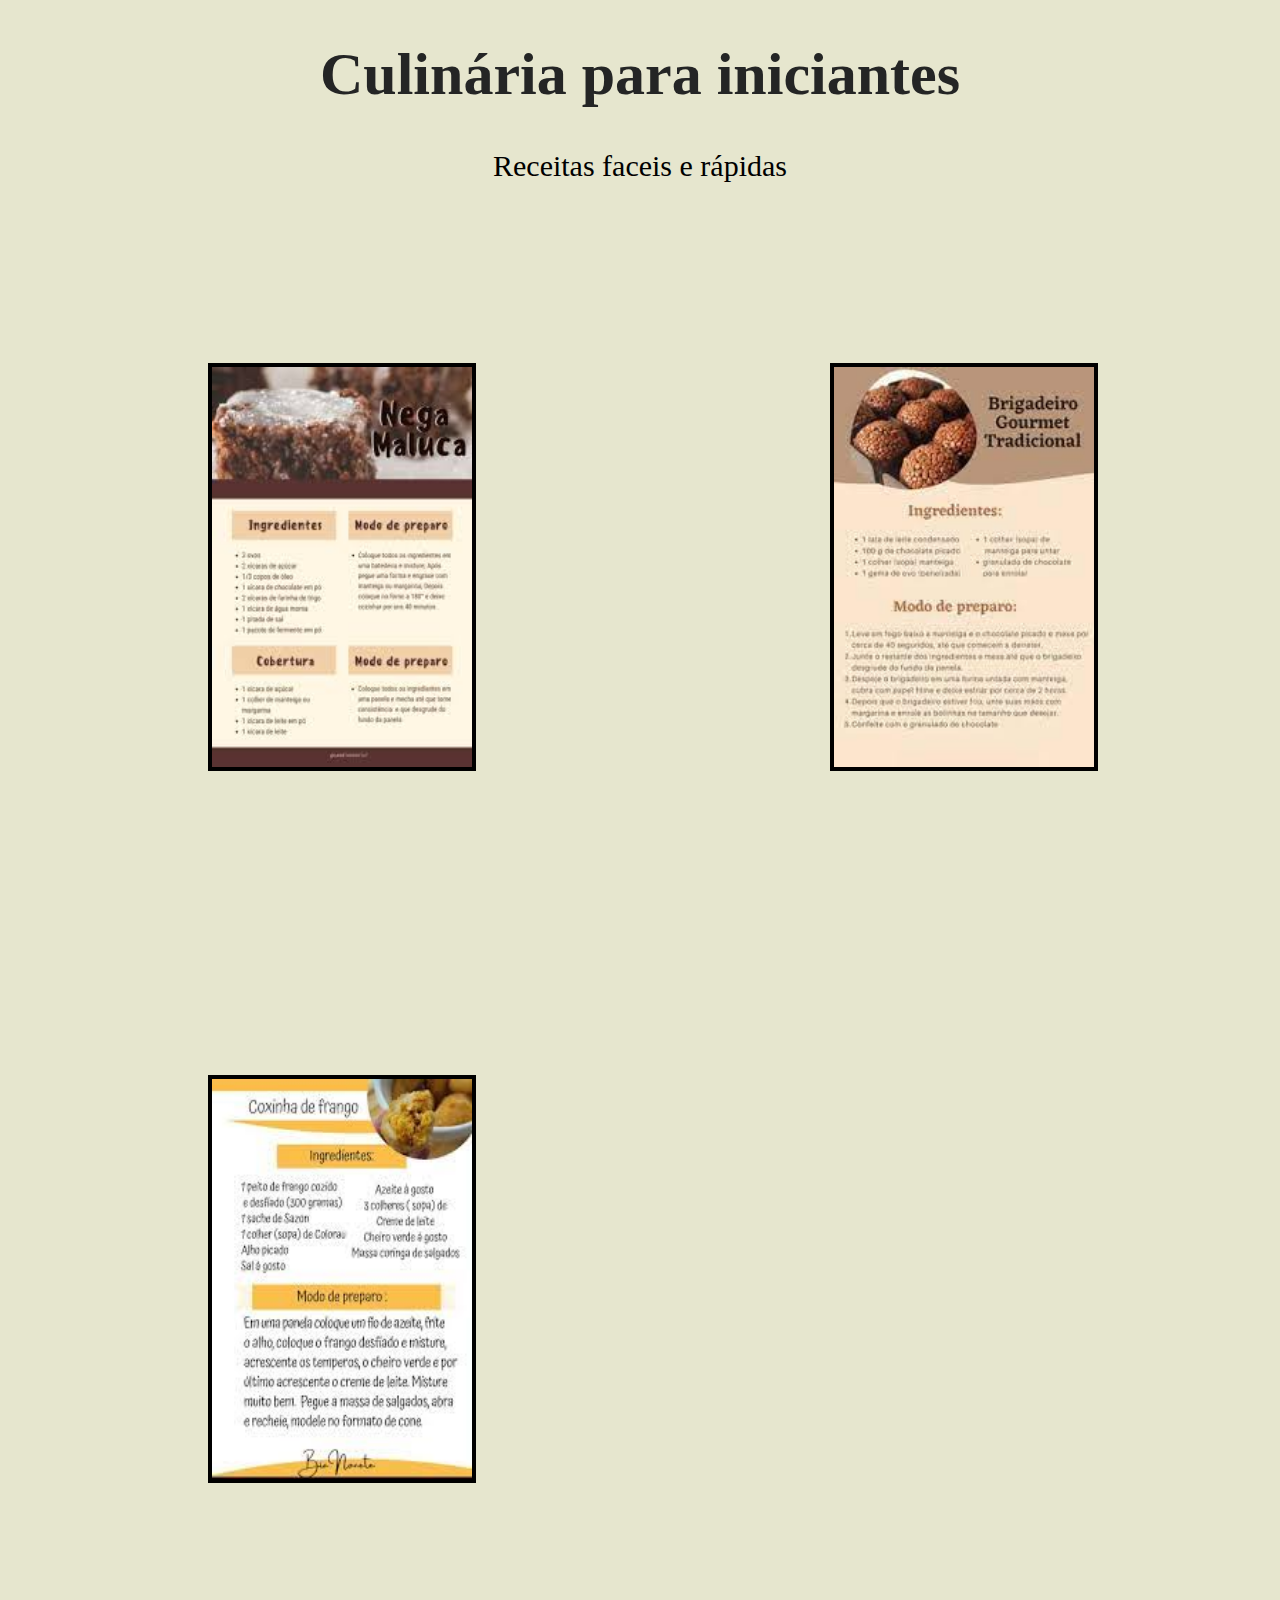
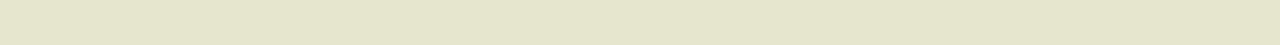
==== index.html @ 1797d68a "Add files via upload" ====
<!DOCTYPE html>
<html lang="port-br">
<head>
    <meta charset="UTF-8">
    <meta name="viewport" content="width=device-width, initial-scale=1.0">
    <title>Document</title>
    <link rel="stylesheet" href="style.css">
</head>
<body>
    <h1>Culinária para iniciantes</h1>
    <p>Receitas faceis e rápidas</p>
    <img src="images (1).jpeg" alt="">
    <img src="images (2).jpeg" alt="">
    <img src="images (3).jpeg" alt="">

</body>
</html>
---- style.css ----
body{
    background-color: rgb(230, 230, 206);

}
h1{
    font-size: 60px;
    color: rgb(36, 37, 37);
    text-align: center;
}
p{
    font-size: 30px;
    text-align: center;
    font-family: 'Times New Roman', Times, serif;
}
img{
    width: 260px;
    height: 400px;
    margin: 150px;px;
    margin-left: 200px;
    border: 4px solid black;
}
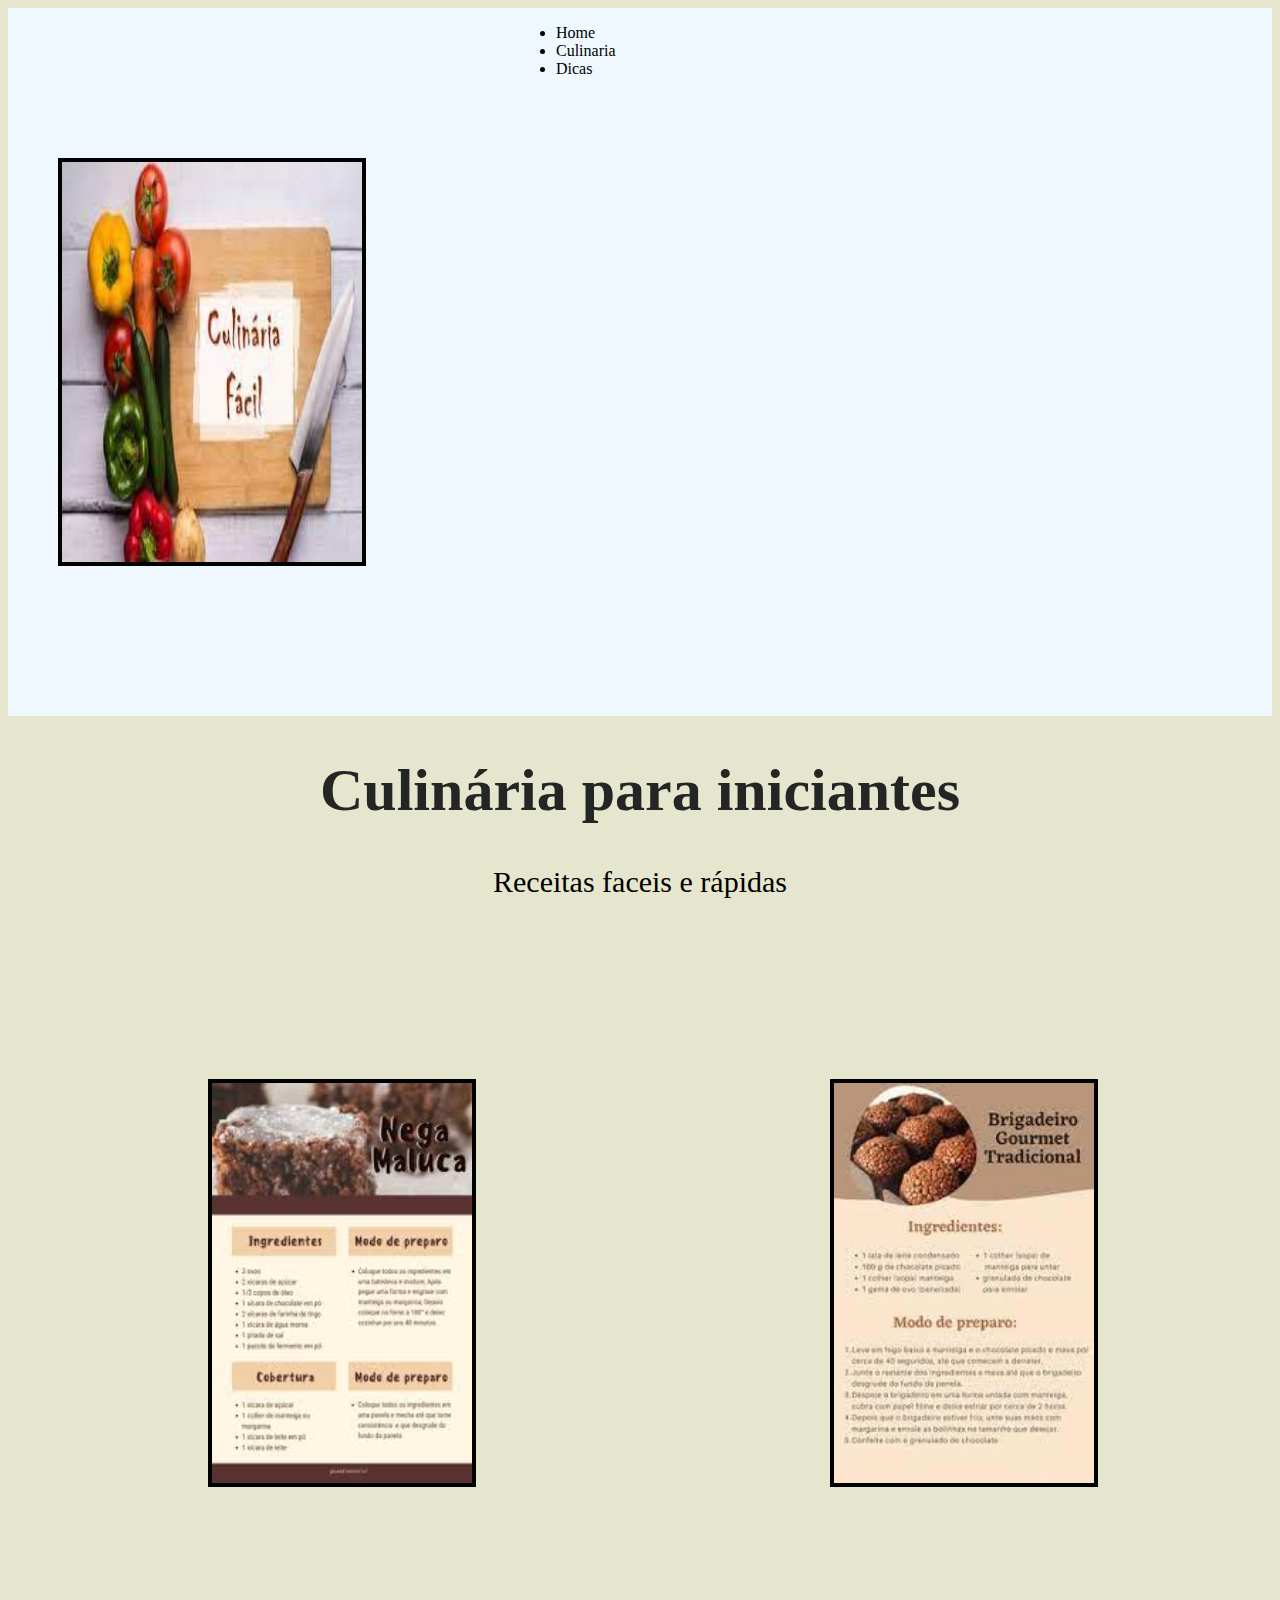
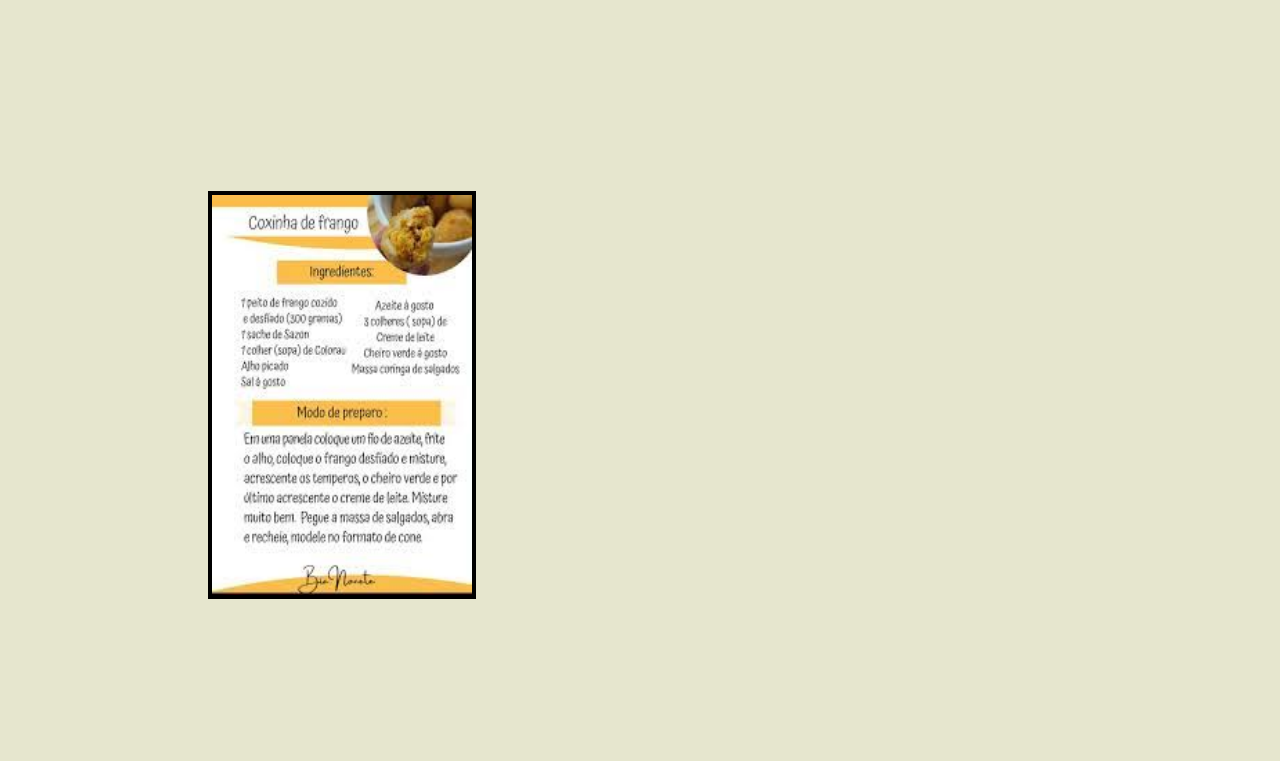
==== commit 588af6ee: "Add files via upload" ====
--- a/index.html
+++ b/index.html
@@ -7,6 +7,17 @@
     <link rel="stylesheet" href="style.css">
 </head>
 <body>
+<header class="cabecalho">
+    <img class="logoimg" src="download.jpeg" alt="">
+    <ul class="listacabecalho">
+      <li class="item_lista_cabecalho">Home</li>
+            <li class="item_lista_cabecalho">Culinaria</li>
+            <li class="item_lista_cabecalho">Dicas</li>
+
+    </ul>
+
+</header>
+
     <h1>Culinária para iniciantes</h1>
     <p>Receitas faceis e rápidas</p>
     <img src="images (1).jpeg" alt="">
--- a/style.css
+++ b/style.css
@@ -18,4 +18,12 @@
     margin: 150px;px;
     margin-left: 200px;
     border: 4px solid black;
-}+}
+.cabecalho{background-color: aliceblue;
+    display: flex;
+
+}
+.logoimg{
+    width: 300px;
+    margin-left: 50px;
+}
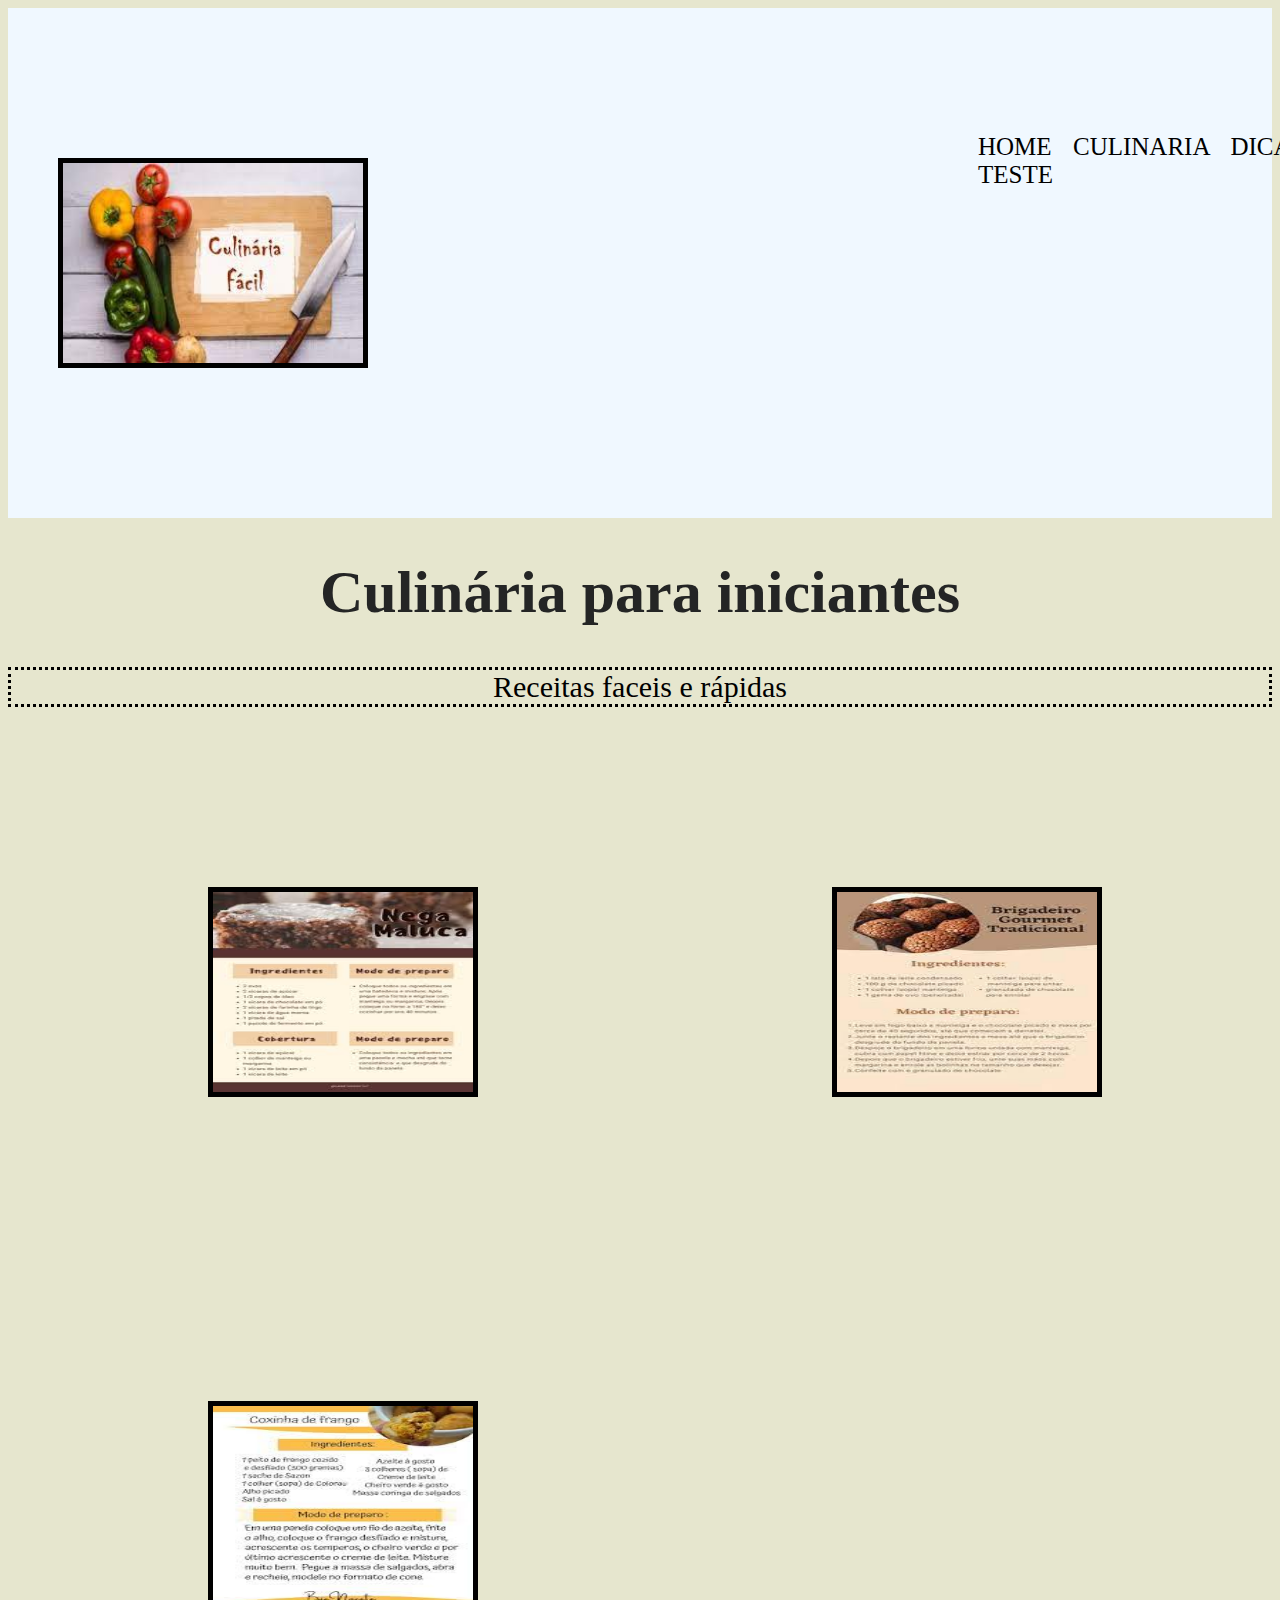
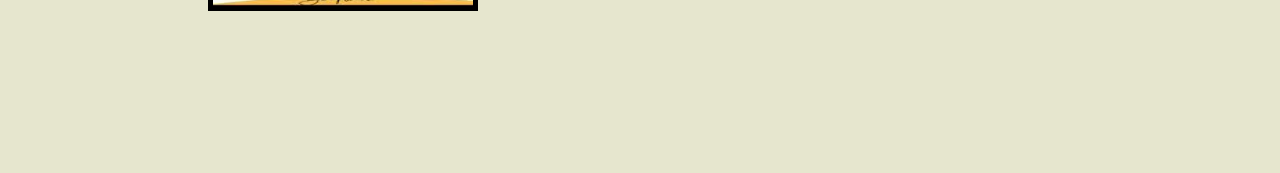
==== commit 1b860825: "te" ====
--- a/index.html
+++ b/index.html
@@ -10,7 +10,7 @@
 <header class="cabecalho">
     <img class="logoimg" src="download.jpeg" alt="">
     <ul class="listacabecalho">
-      <li class="item_lista_cabecalho">Home</li>
+      <li class="item_lista_cabecalho">Home teste</li>
             <li class="item_lista_cabecalho">Culinaria</li>
             <li class="item_lista_cabecalho">Dicas</li>
 
--- a/style.css
+++ b/style.css
@@ -14,7 +14,7 @@
 }
 img{
     width: 260px;
-    height: 400px;
+    height: 200px;
     margin: 150px;px;
     margin-left: 200px;
     border: 4px solid black;
@@ -27,3 +27,21 @@
     width: 300px;
     margin-left: 50px;
 }
+.listacabecalho{
+    display: flex;
+    margin-left: 400px;
+    margin-top: 125px;
+}
+.item_lista_cabecalho{
+    list-style: none;
+    text-transform: uppercase;
+    color: black;
+    font-size: 25px;
+    padding-left: 20px;
+}
+img {
+    border: 5px solid black;
+}
+p{
+    border: 3px  dotted black;
+}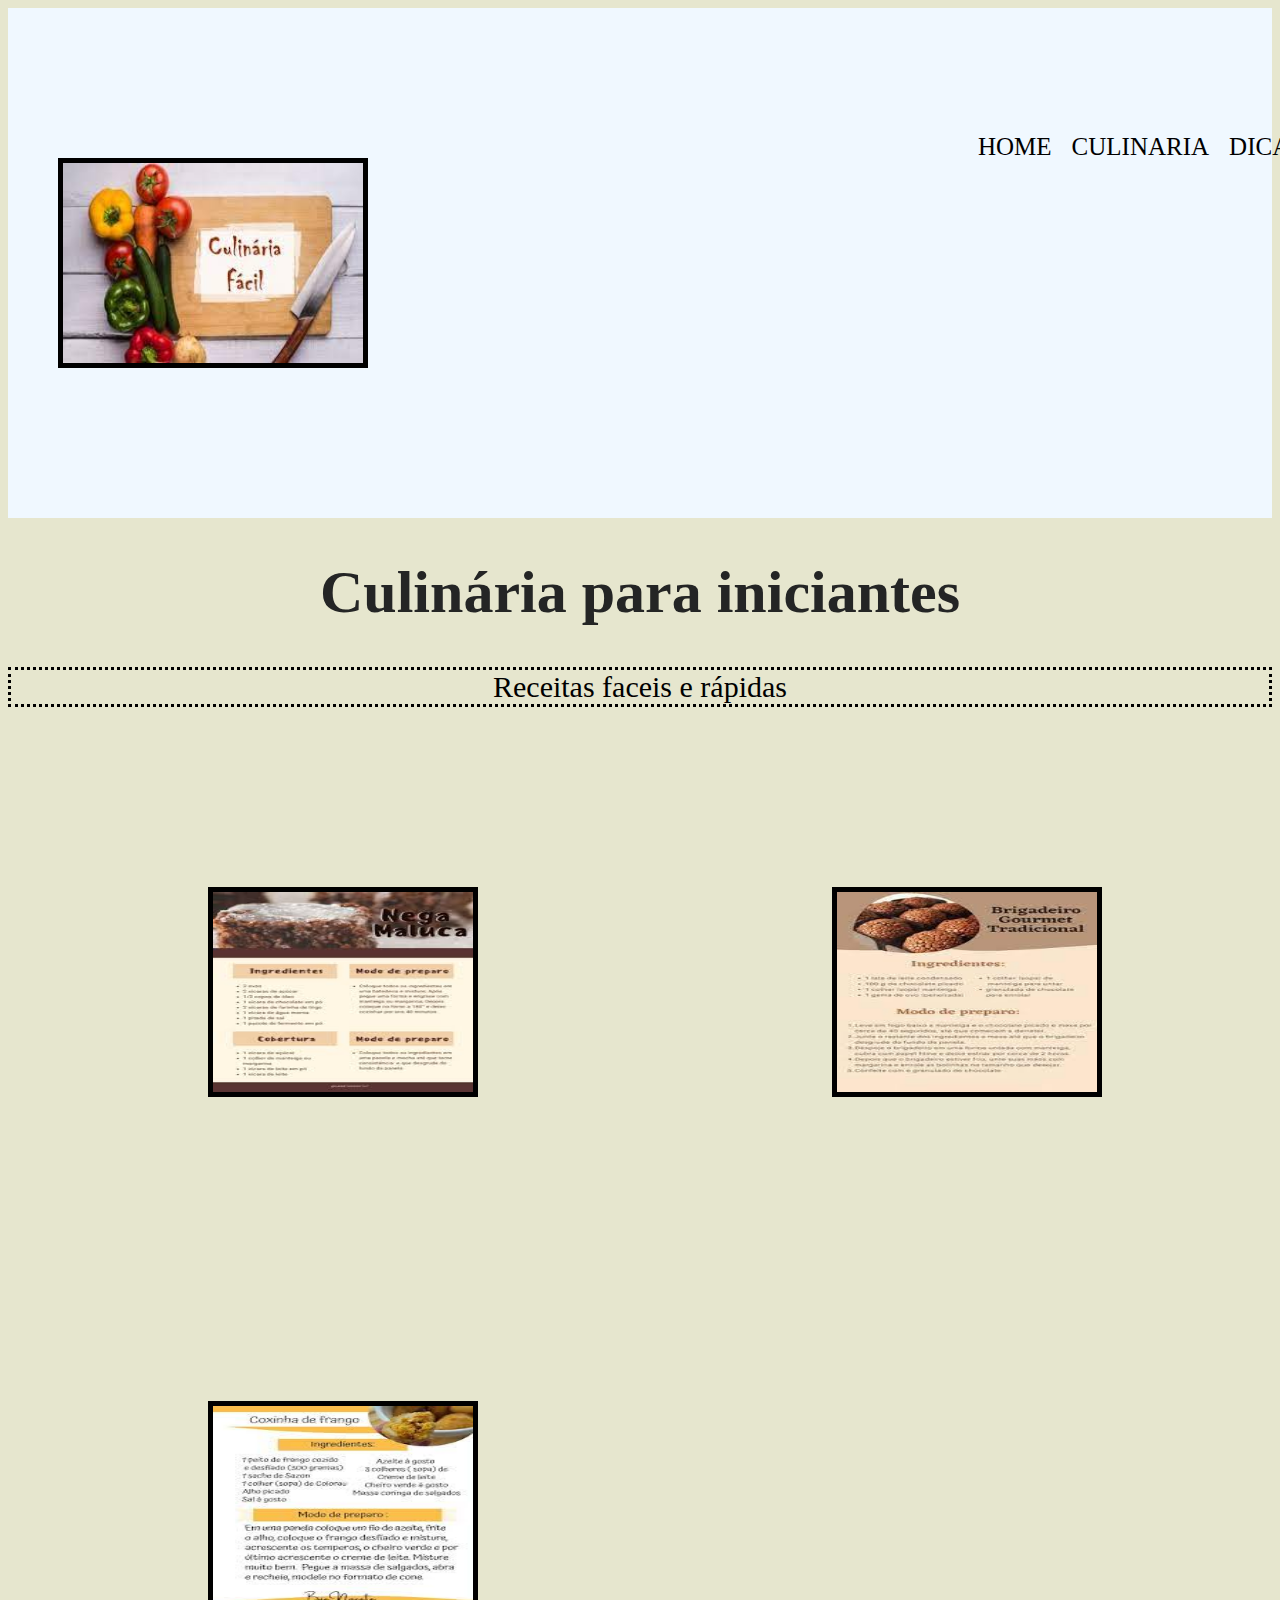
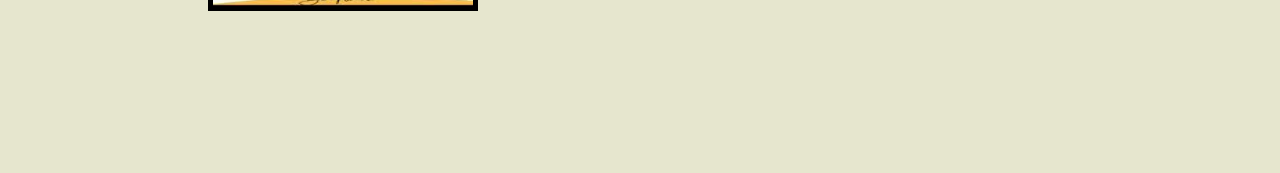
==== commit e7e98c1a: "tes" ====
--- a/index.html
+++ b/index.html
@@ -10,7 +10,7 @@
 <header class="cabecalho">
     <img class="logoimg" src="download.jpeg" alt="">
     <ul class="listacabecalho">
-      <li class="item_lista_cabecalho">Home teste</li>
+      <li class="item_lista_cabecalho">Home</li>
             <li class="item_lista_cabecalho">Culinaria</li>
             <li class="item_lista_cabecalho">Dicas</li>
 
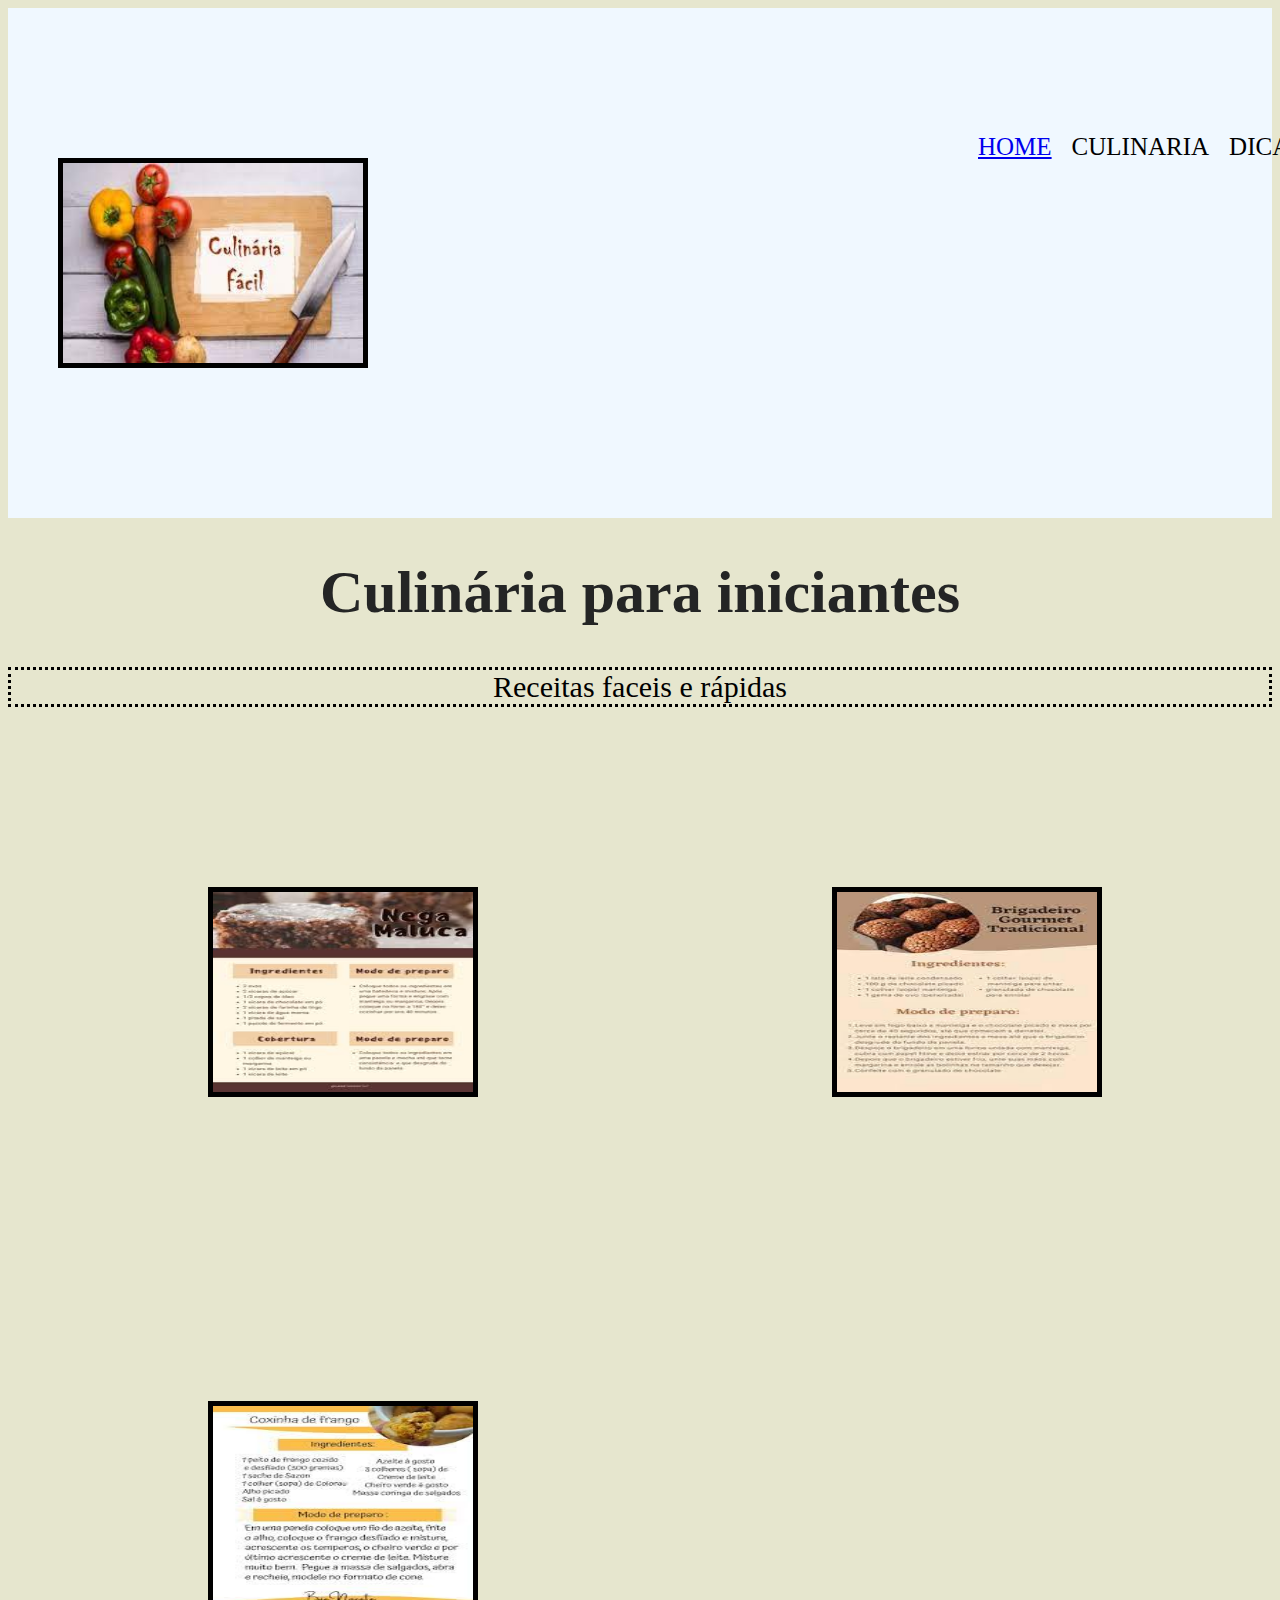
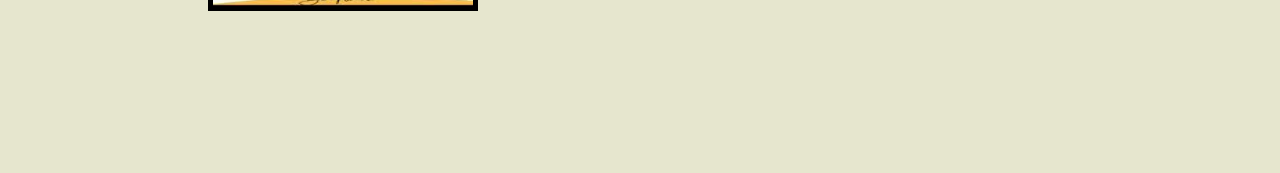
==== commit 27d549b3: "ancora" ====
--- a/index.html
+++ b/index.html
@@ -10,7 +10,7 @@
 <header class="cabecalho">
     <img class="logoimg" src="download.jpeg" alt="">
     <ul class="listacabecalho">
-      <li class="item_lista_cabecalho">Home</li>
+      <li class="item_lista_cabecalho"><a href="index.html"> Home</a></li>
             <li class="item_lista_cabecalho">Culinaria</li>
             <li class="item_lista_cabecalho">Dicas</li>
 
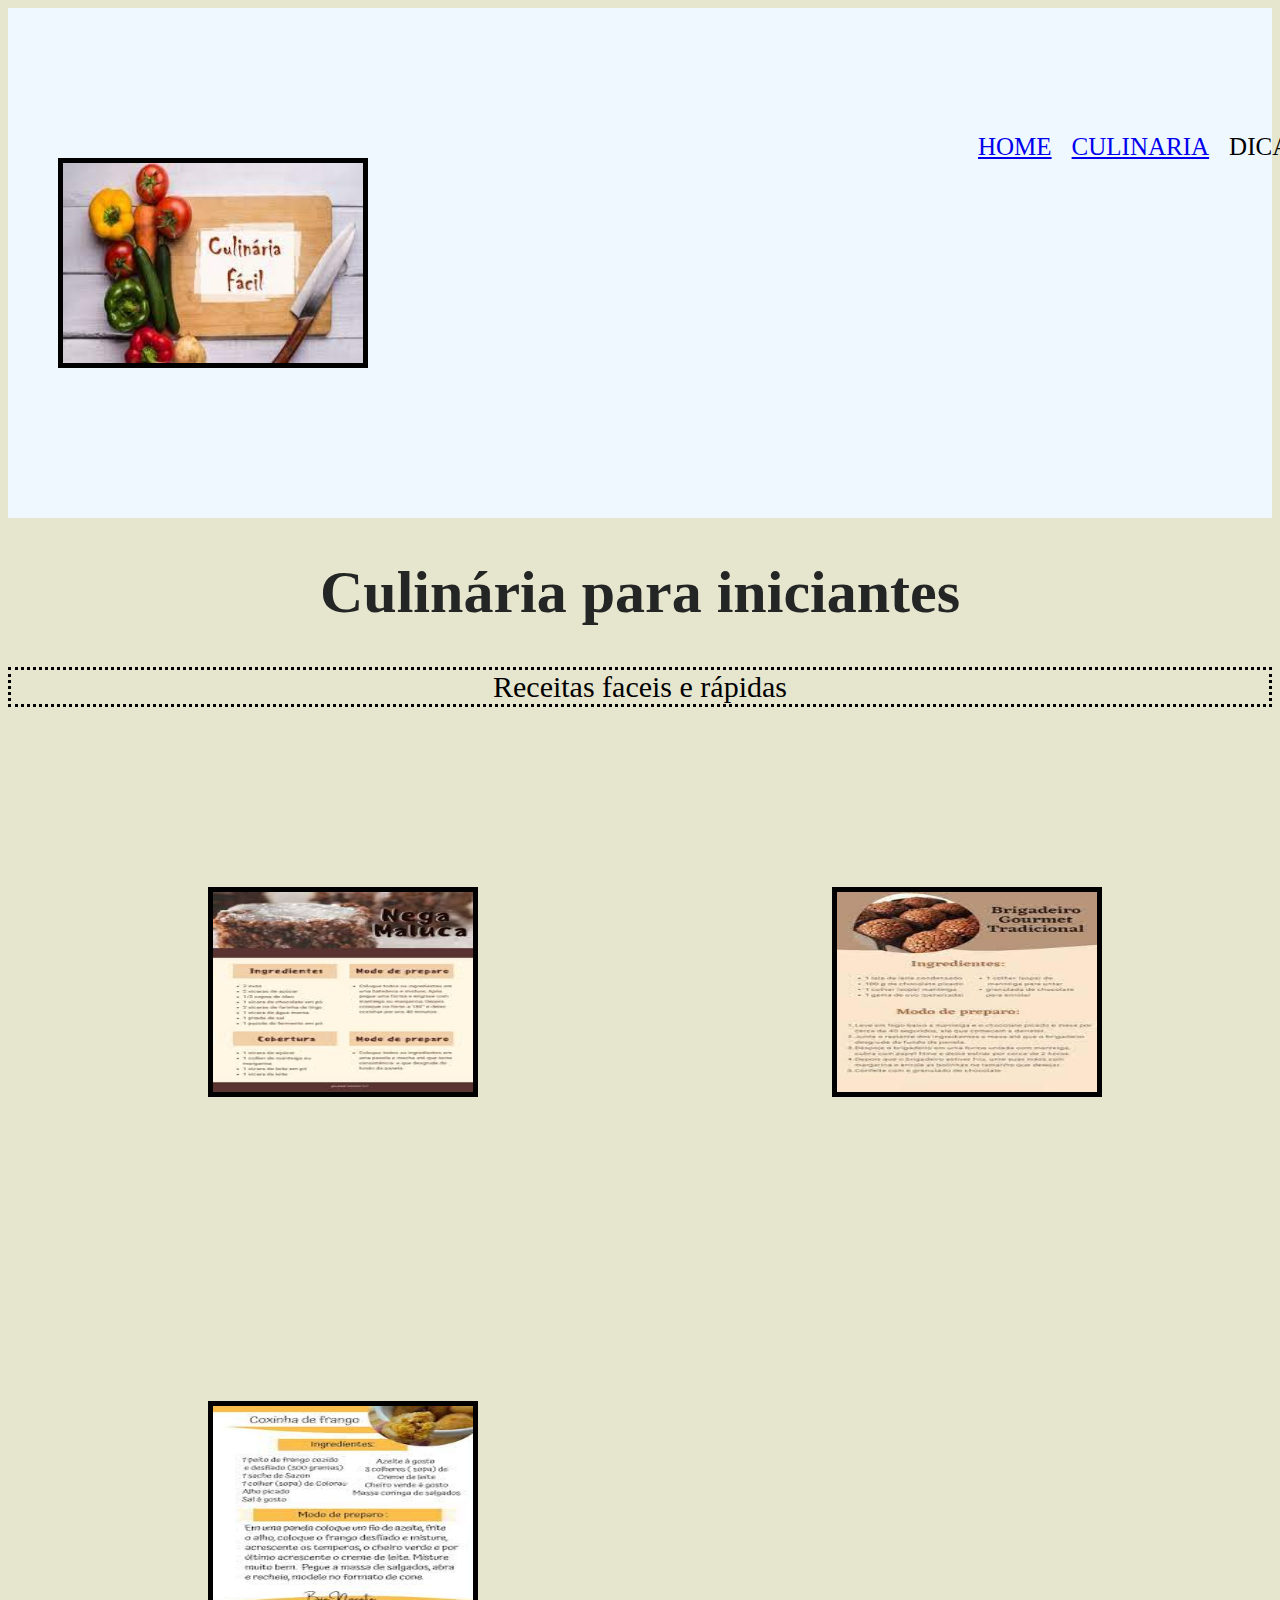
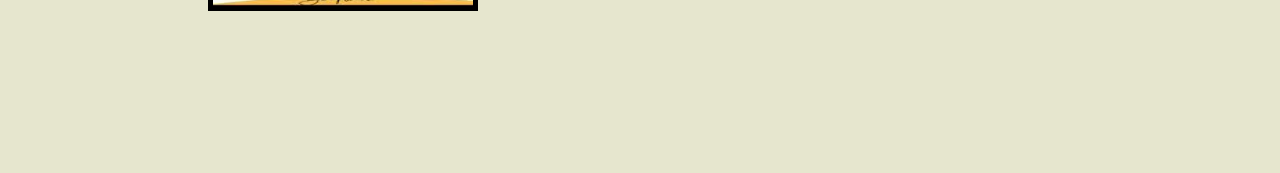
==== commit 9fc2b849: "culinaria" ====
--- a/index.html
+++ b/index.html
@@ -11,7 +11,7 @@
     <img class="logoimg" src="download.jpeg" alt="">
     <ul class="listacabecalho">
       <li class="item_lista_cabecalho"><a href="index.html"> Home</a></li>
-            <li class="item_lista_cabecalho">Culinaria</li>
+            <li class="item_lista_cabecalho"><a href="culinaria.html"> Culinaria</a></li>
             <li class="item_lista_cabecalho">Dicas</li>
 
     </ul>
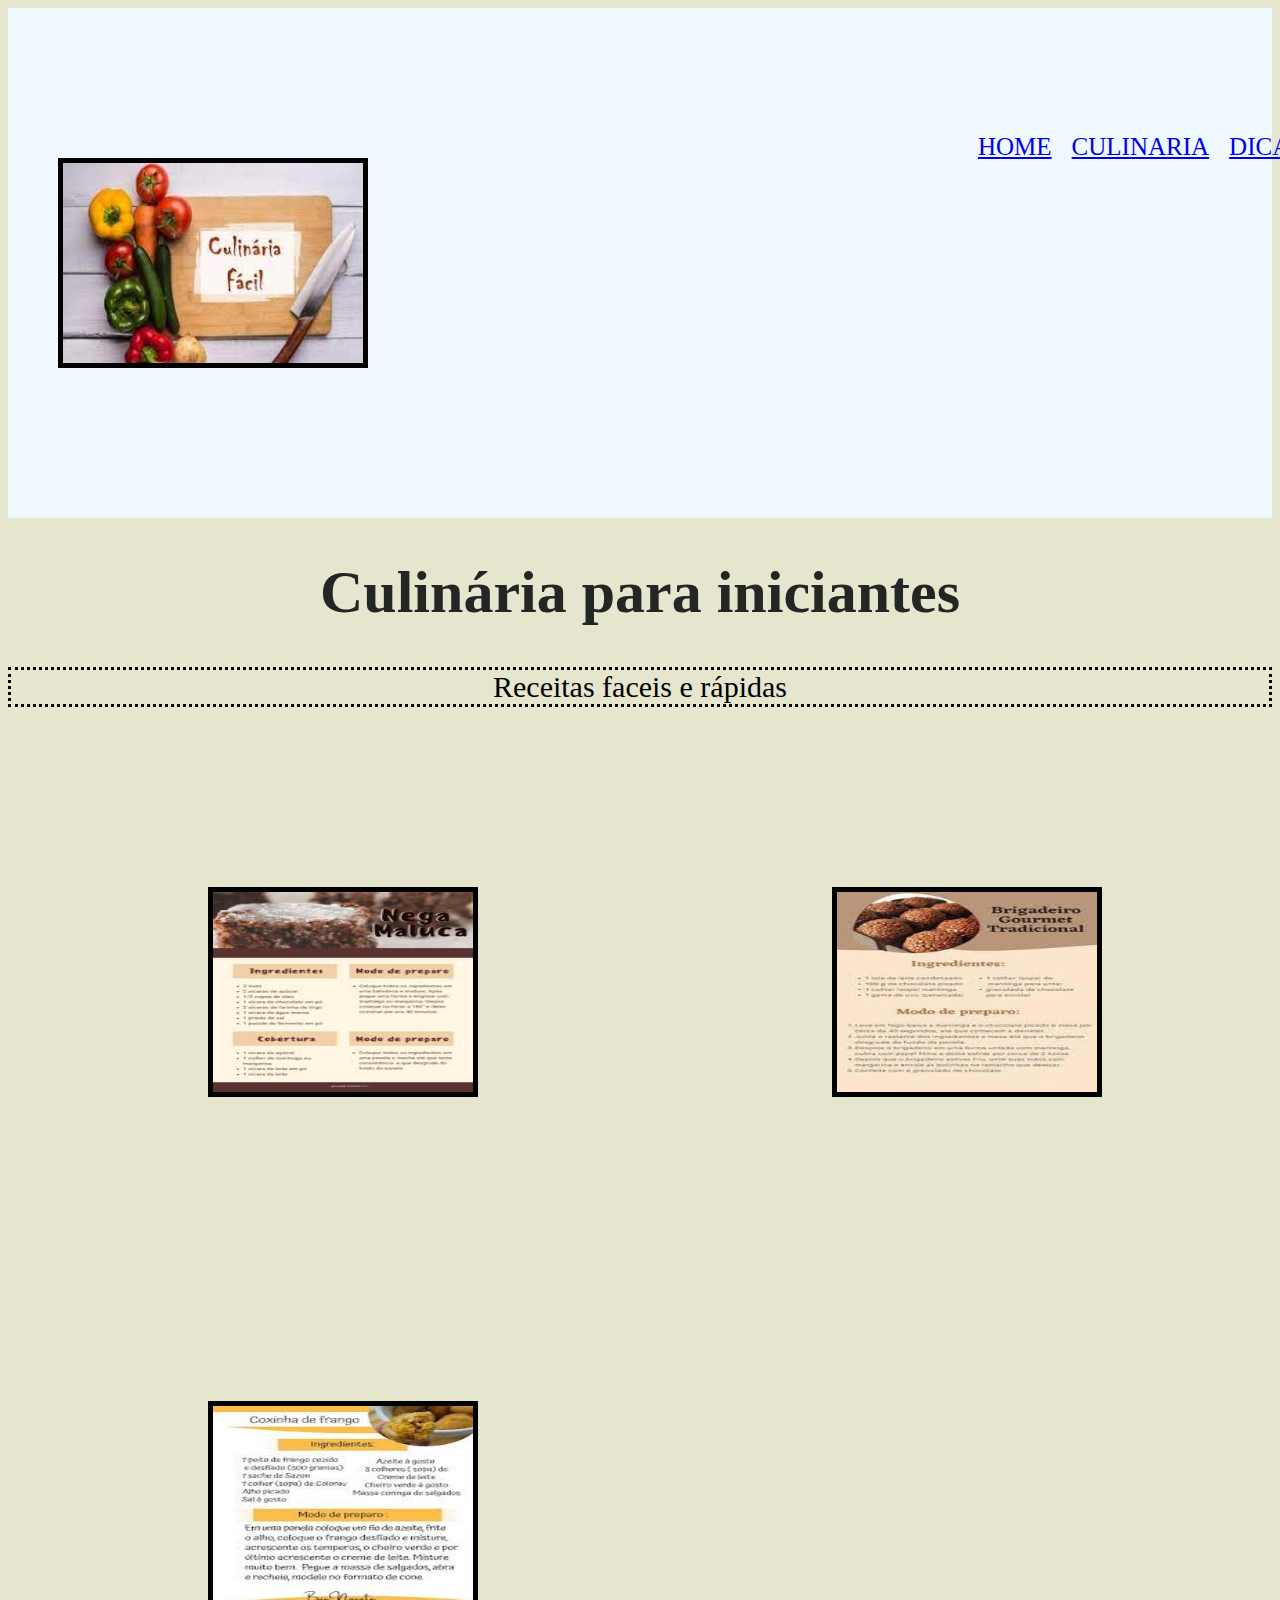
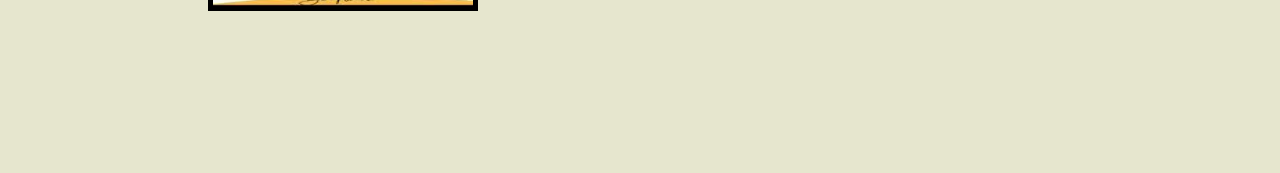
==== commit 6866187f: "dicas" ====
--- a/index.html
+++ b/index.html
@@ -12,7 +12,7 @@
     <ul class="listacabecalho">
       <li class="item_lista_cabecalho"><a href="index.html"> Home</a></li>
             <li class="item_lista_cabecalho"><a href="culinaria.html"> Culinaria</a></li>
-            <li class="item_lista_cabecalho">Dicas</li>
+            <li class="item_lista_cabecalho"><a href="dicas.html">Dicas</a></li>
 
     </ul>
 
